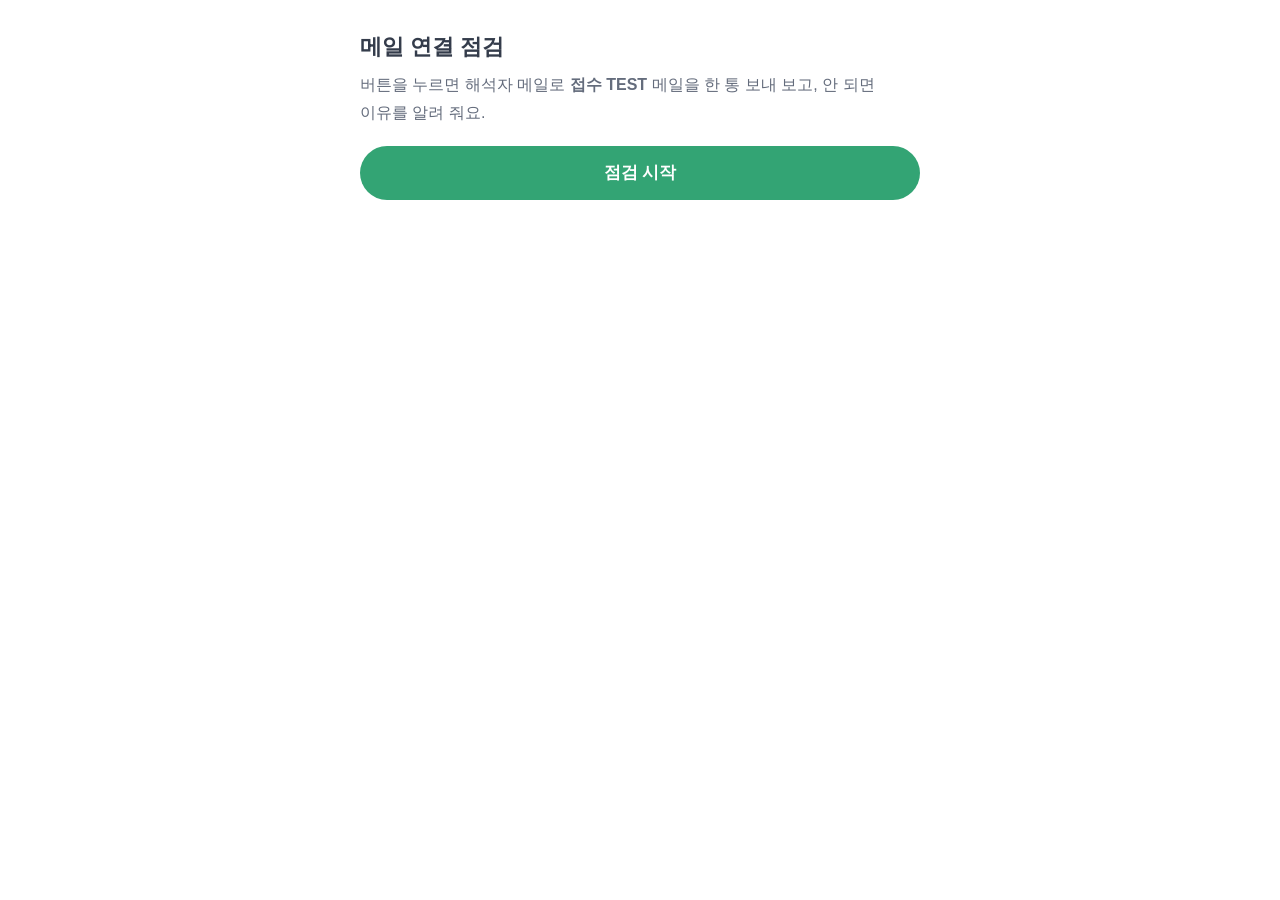
==== mailtest.html @ 952b4629 "Create mailtest.html" ====
<!doctype html>
<html lang="ko">
<head>
<meta charset="utf-8">
<meta name="viewport" content="width=device-width, initial-scale=1">
<meta name="robots" content="noindex, nofollow">
<title>메일 연결 점검</title>
<style>
body{font-family:-apple-system,BlinkMacSystemFont,"Apple SD Gothic Neo","Malgun Gothic",sans-serif;max-width:560px;margin:0 auto;padding:28px 18px 60px;color:#343C4B;line-height:1.7;word-break:keep-all}
h1{font-size:22px;margin:0 0 6px}
p.sub{color:#646C7C;margin:0 0 20px}
button{width:100%;min-height:54px;border:0;border-radius:999px;background:#33A474;color:#fff;font-size:17px;font-weight:800}
button:disabled{opacity:.6}
.box{margin-top:16px;border-radius:12px;padding:14px 16px;background:#F5F6F8;font-size:15px}
.ok{background:#E6F6EE}.bad{background:#FDECEC}
.box b{display:block;margin-bottom:4px}
code{font-size:12px;word-break:break-all;color:#646C7C}
</style>
</head>
<body>
<!-- 메일이 안 올 때 원인 찾는 페이지. 버튼 누르면 테스트 메일을 한 통 보내 봄 -->
<h1>메일 연결 점검</h1>
<p class="sub">버튼을 누르면 해석자 메일로 <b>접수 TEST</b> 메일을 한 통 보내 보고, 안 되면 이유를 알려 줘요.</p>
<button id="go" type="button">점검 시작</button>
<div id="out"></div>
<script>
(function(){
var out = document.getElementById("out"), go = document.getElementById("go");
function add(cls, title, msg){ var d = document.createElement("div"); d.className = "box " + cls; d.innerHTML = "<b>" + title + "</b>" + msg; out.appendChild(d); }
go.onclick = function(){
  out.innerHTML = ""; go.disabled = true; go.textContent = "점검 중…";
  var url = "";
  // 1. script.js에서 MAIL_URL 읽기 (새로고침 캐시 무시)
  fetch("script.js?t=" + Date.now(), {cache:"no-store"}).then(function(r){ return r.text(); }).then(function(js){
    var m = js.match(/var MAIL_URL = "([^"]*)"/);
    url = m ? m[1] : "";
    if(!url) throw {stop:true, t:"script.js에 MAIL_URL이 비어 있어요", m:"script.js의 <b>var MAIL_URL = \"\";</b> 따옴표 사이에 Apps Script 웹 앱 주소를 넣고 커밋해 주세요."};
    if(!/^https:\/\/script\.google\.com\/macros\/s\/[^/]+\/exec$/.test(url)) throw {stop:true, t:"MAIL_URL 주소 모양이 이상해요", m:"<code>" + url.replace(/</g,"&lt;") + "</code><br>https://script.google.com/macros/s/…/exec 처럼 <b>/exec</b>로 끝나는 주소여야 해요. (/dev로 끝나는 주소는 안 돼요)"};
    add("ok", "1. 주소 확인 ✓", "<code>" + url + "</code>");
    // 2. 테스트 메일 보내기
    return fetch(url, {method:"POST", headers:{"Content-Type":"text/plain;charset=utf-8"}, body:JSON.stringify({
      rid:"TEST", subject:"[사랑의 삼각형] 접수 TEST · 메일 연결 점검",
      text:"메일 연결 점검으로 보낸 메일이에요. 이 메일이 왔다면 설정이 끝난 거예요.\n" + location.href,
      html:"<p>메일 연결 점검으로 보낸 메일이에요. 이 메일이 왔다면 설정이 끝난 거예요.</p>",
      link: location.href.split("#")[0]
    })}).catch(function(){
      throw {stop:true, t:"Apps Script에 연결하지 못했어요", m:"거의 항상 <b>배포 설정</b> 문제예요.<br>Apps Script에서 <b>배포 → 배포 관리 → ✏️ 연필</b>을 눌러<br>· 다음 사용자 인증 정보로 실행: <b>나</b><br>· 액세스 권한이 있는 사용자: <b>모든 사용자</b> (\"Google 계정이 있는 모든 사용자\" 말고 그냥 <b>모든 사용자</b>)<br>로 되어 있는지 확인하고, 버전을 <b>새 버전</b>으로 골라 <b>배포</b>해 주세요."};
    });
  }).then(function(r){ return r.text(); }).then(function(t){
    var j; try{ j = JSON.parse(t); }catch(e){
      throw {stop:true, t:"Apps Script가 이상한 답을 줬어요", m:"배포 설정의 액세스 권한을 <b>모든 사용자</b>로 바꾸고 새 버전으로 배포해 주세요.<br><code>" + t.slice(0,200).replace(/</g,"&lt;") + "</code>"};
    }
    if(j.ok){
      add("ok", "2. 테스트 메일 보냄 ✓", "해석자 메일함에 <b>[사랑의 삼각형] 접수 TEST</b> 메일이 왔는지 확인해 주세요. 안 보이면 <b>스팸함</b>을 봐 주세요.<br>오늘 남은 발송 횟수: " + j.left + "통<br><br>그래도 안 오면 Code.gs의 <b>TO</b> 메일 주소가 맞는지 확인해 주세요. (TO를 고쳤다면 꼭 <b>새 버전</b>으로 다시 배포해야 해요)");
      return;
    }
    var e = String(j.error || ""), why;
    if(/bad request|not pdf|too large/.test(e)) why = "Apps Script에 <b>예전 Code.gs</b>가 배포되어 있어요. Code.gs를 새 파일로 통째로 바꿔 붙여 넣고, TO를 해석자 메일로 적은 뒤 <b>배포 → 배포 관리 → ✏️ 연필 → 버전: 새 버전 → 배포</b>를 눌러 주세요.";
    else if(/quota|Service invoked too many times|한도/i.test(e)) why = "오늘 보낼 수 있는 메일 수(약 100통)를 다 썼어요. 내일 다시 되거나, 다른 구글 계정으로 Apps Script를 하나 더 만들어 주세요.";
    else if(/Invalid email|잘못된 이메일/i.test(e)) why = "Code.gs의 <b>TO</b> 메일 주소가 잘못됐어요. 고친 뒤 새 버전으로 다시 배포해 주세요.";
    else if(/permission|authoriz|권한/i.test(e)) why = "메일 보내기 권한을 아직 허락하지 않았어요. Apps Script 편집기에서 <b>test</b> 함수를 한 번 실행하고 권한을 허용한 뒤, 새 버전으로 다시 배포해 주세요.";
    else why = "아래 오류 내용을 그대로 알려 주세요.";
    add("bad", "2. 메일을 보내지 못했어요", why + "<br><code>" + e.replace(/</g,"&lt;") + "</code>");
  }).catch(function(x){
    if(x && x.stop) add("bad", x.t, x.m);
    else add("bad", "점검 중 오류", "<code>" + String(x).replace(/</g,"&lt;") + "</code>");
  }).then(function(){ go.disabled = false; go.textContent = "다시 점검"; });
};
})();
</script>
</body>
</html>
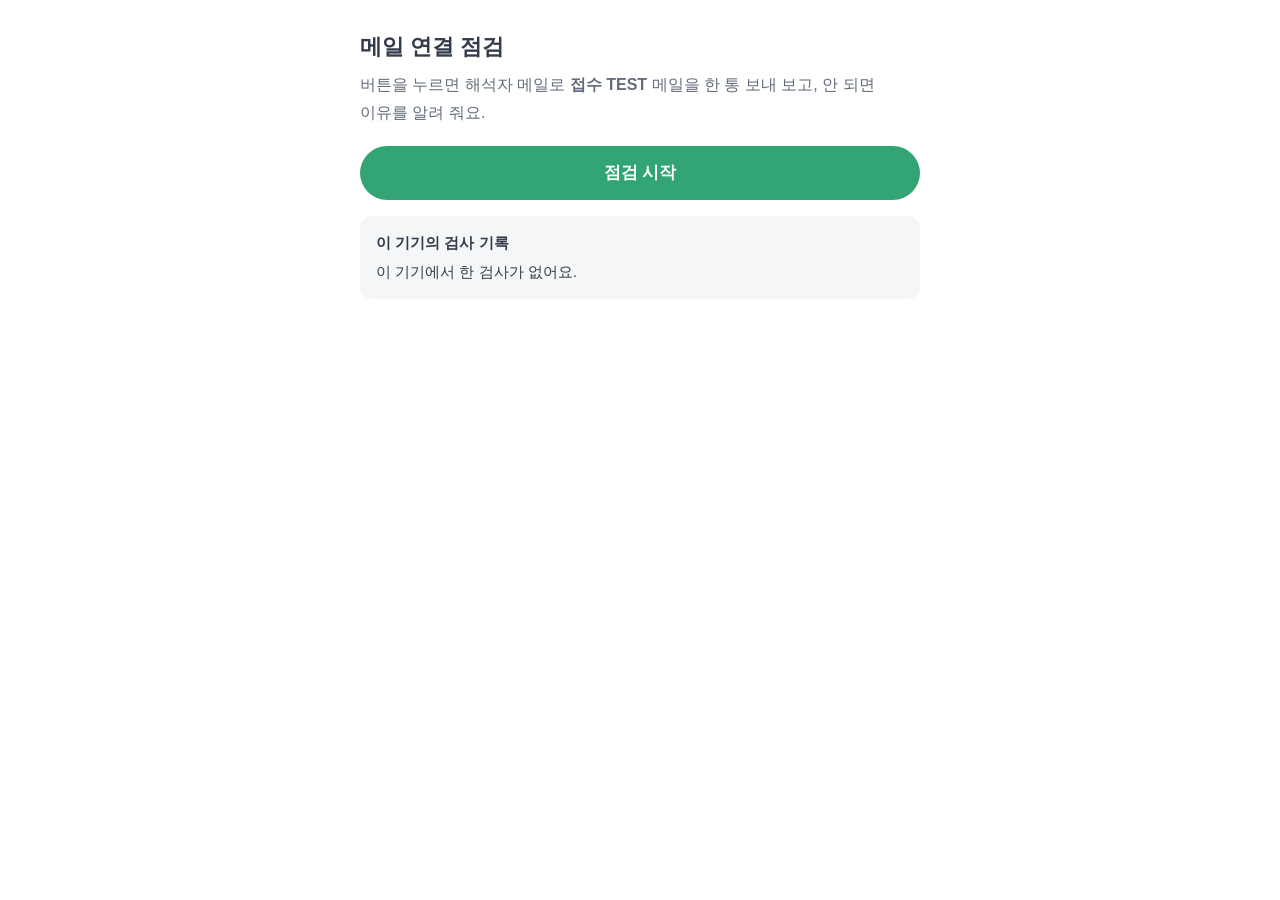
==== commit bd3c28d2: "Update 4 files" ====
--- a/mailtest.html
+++ b/mailtest.html
@@ -23,10 +23,21 @@
 <p class="sub">버튼을 누르면 해석자 메일로 <b>접수 TEST</b> 메일을 한 통 보내 보고, 안 되면 이유를 알려 줘요.</p>
 <button id="go" type="button">점검 시작</button>
 <div id="out"></div>
+<div id="last"></div>
 <script>
 (function(){
 var out = document.getElementById("out"), go = document.getElementById("go");
 function add(cls, title, msg){ var d = document.createElement("div"); d.className = "box " + cls; d.innerHTML = "<b>" + title + "</b>" + msg; out.appendChild(d); }
+// 이 기기에서 검사 끝났을 때 메일 보낸 마지막 기록
+(function(){
+  var st; try{ st = JSON.parse(localStorage.getItem("sternberg-love-v2")); }catch(e){}
+  var L = st && st.mailLog, el = document.getElementById("last");
+  if(!st){ el.innerHTML = '<div class="box"><b>이 기기의 검사 기록</b>이 기기에서 한 검사가 없어요.</div>'; return; }
+  var t = L ? new Date(L.at).toLocaleString("ko-KR") : "";
+  el.innerHTML = '<div class="box ' + (L ? (L.ok ? "ok" : "bad") : "") + '"><b>이 기기에서 마지막으로 한 검사 (접수 ' + (st.rid || "?") + ')</b>' +
+    (!L ? "메일을 보낸 기록이 없어요. 검사 페이지가 예전 파일로 열렸을 수 있어요. 검사 페이지를 새로고침한 뒤 다시 해 보세요."
+        : L.ok ? t + " 해석자에게 보냈어요." : t + " 보내지 못했어요.<br><code>" + String(L.err).replace(/</g,"&lt;") + "</code>") + '</div>';
+})();
 go.onclick = function(){
   out.innerHTML = ""; go.disabled = true; go.textContent = "점검 중…";
   var url = "";
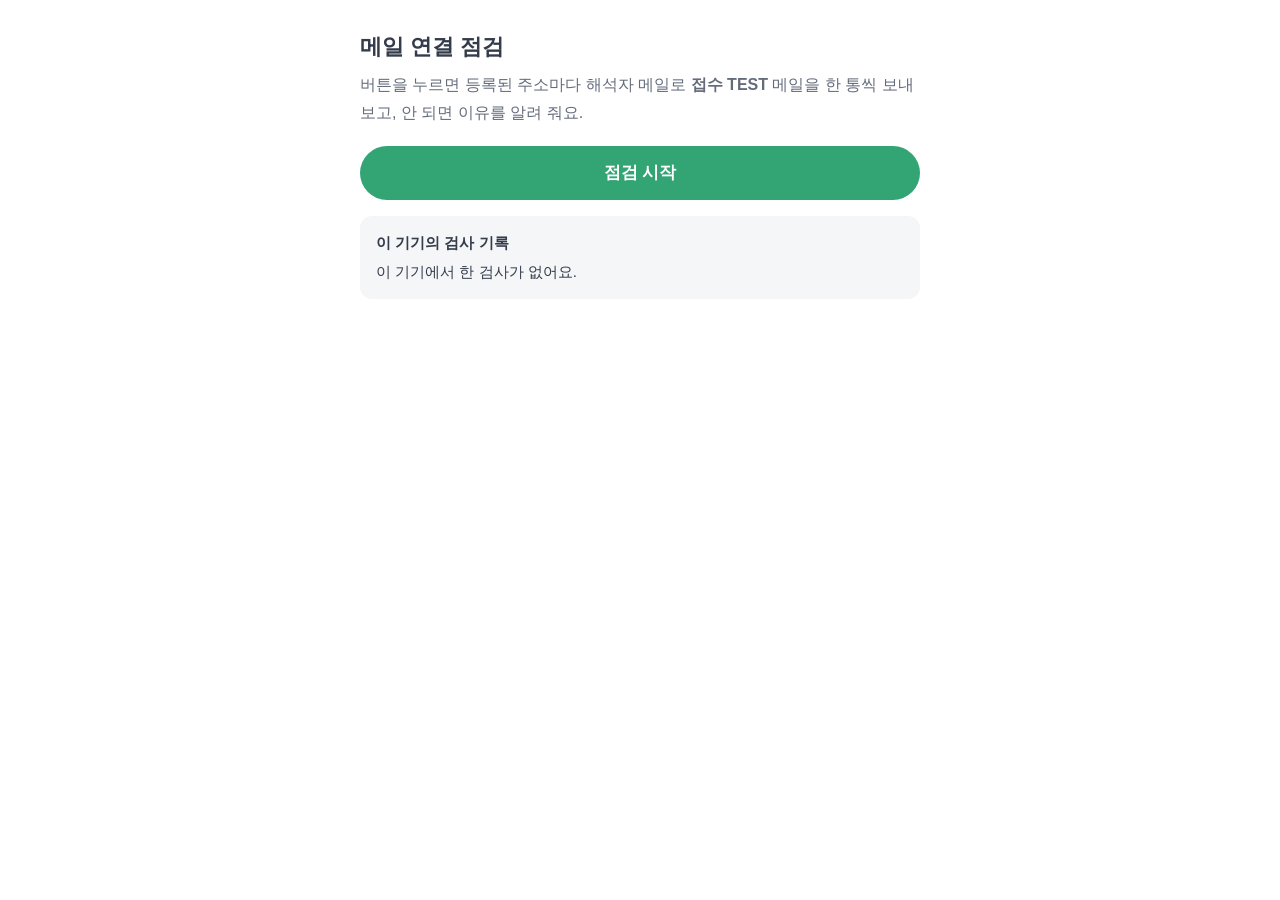
==== commit 65bd18eb: "Update mailtest.html" ====
--- a/mailtest.html
+++ b/mailtest.html
@@ -18,9 +18,9 @@
 </style>
 </head>
 <body>
-<!-- 메일이 안 올 때 원인 찾는 페이지. 버튼 누르면 테스트 메일을 한 통 보내 봄 -->
+<!-- 메일이 안 올 때 원인 찾는 페이지. 버튼 누르면 script.js의 MAIL_URLS 주소마다 테스트 메일을 한 통씩 보내 봄 -->
 <h1>메일 연결 점검</h1>
-<p class="sub">버튼을 누르면 해석자 메일로 <b>접수 TEST</b> 메일을 한 통 보내 보고, 안 되면 이유를 알려 줘요.</p>
+<p class="sub">버튼을 누르면 등록된 주소마다 해석자 메일로 <b>접수 TEST</b> 메일을 한 통씩 보내 보고, 안 되면 이유를 알려 줘요.</p>
 <button id="go" type="button">점검 시작</button>
 <div id="out"></div>
 <div id="last"></div>
@@ -36,42 +36,61 @@
   var t = L ? new Date(L.at).toLocaleString("ko-KR") : "";
   el.innerHTML = '<div class="box ' + (L ? (L.ok ? "ok" : "bad") : "") + '"><b>이 기기에서 마지막으로 한 검사 (접수 ' + (st.rid || "?") + ')</b>' +
     (!L ? "메일을 보낸 기록이 없어요. 검사 페이지가 예전 파일로 열렸을 수 있어요. 검사 페이지를 새로고침한 뒤 다시 해 보세요."
-        : L.ok ? t + " 해석자에게 보냈어요." : t + " 보내지 못했어요.<br><code>" + String(L.err).replace(/</g,"&lt;") + "</code>") + '</div>';
+        : L.ok ? t + " 해석자에게 보냈어요." + (L.via ? " (" + L.via + "번 주소로)" : "") : t + " 보내지 못했어요.<br><code>" + String(L.err).replace(/</g,"&lt;") + "</code>") + '</div>';
 })();
+// 오류 내용 보고 이유 설명
+function why(e){
+  if(/bad request|not pdf|too large/.test(e)) return "이 주소의 Apps Script에 <b>예전 Code.gs</b>가 배포되어 있어요. Code.gs를 새 파일로 통째로 바꿔 붙여 넣고, TO를 해석자 메일로 적은 뒤 <b>배포 → 배포 관리 → ✏️ 연필 → 버전: 새 버전 → 배포</b>를 눌러 주세요.";
+  if(/quota|Service invoked too many times|한도/i.test(e)) return "이 계정은 오늘 보낼 수 있는 메일 수(약 100통)를 다 썼어요. 다른 주소가 있으면 검사할 때 자동으로 그 주소로 넘어가요.";
+  if(/Invalid email|잘못된 이메일/i.test(e)) return "이 주소의 Code.gs <b>TO</b> 메일 주소가 잘못됐어요. 고친 뒤 새 버전으로 다시 배포해 주세요.";
+  if(/permission|authoriz|권한/i.test(e)) return "메일 보내기 권한을 아직 허락하지 않았어요. 이 계정의 Apps Script 편집기에서 <b>test</b> 함수를 한 번 실행하고 권한을 허용한 뒤, 새 버전으로 다시 배포해 주세요.";
+  return "아래 오류 내용을 그대로 알려 주세요.";
+}
+var DEPLOY = "거의 항상 <b>배포 설정</b> 문제예요.<br>이 주소를 만든 계정의 Apps Script에서 <b>배포 → 배포 관리 → ✏️ 연필</b>을 눌러<br>· 다음 사용자 인증 정보로 실행: <b>나</b><br>· 액세스 권한이 있는 사용자: <b>모든 사용자</b> (\"Google 계정이 있는 모든 사용자\" 말고 그냥 <b>모든 사용자</b>)<br>로 되어 있는지 확인하고, 버전을 <b>새 버전</b>으로 골라 <b>배포</b>해 주세요.";
+// 주소 하나에 테스트 메일 보내 보기. 결과 상자 하나를 그림
+function testOne(url, no){
+  var name = (no+1) + "번 주소";
+  return fetch(url, {method:"POST", headers:{"Content-Type":"text/plain;charset=utf-8"}, body:JSON.stringify({
+    rid:"TEST", subject:"[사랑의 삼각형] 접수 TEST · 메일 연결 점검 ("+name+")",
+    text:"메일 연결 점검으로 보낸 메일이에요 ("+name+"). 이 메일이 왔다면 이 주소는 설정이 끝난 거예요.\n" + location.href,
+    html:"<p>메일 연결 점검으로 보낸 메일이에요 (<b>"+name+"</b>). 이 메일이 왔다면 이 주소는 설정이 끝난 거예요.</p>",
+    link: location.href.split("#")[0]
+  })}).then(function(r){ return r.text(); }, function(){ throw {t:name+": Apps Script에 연결하지 못했어요", m:DEPLOY}; })
+  .then(function(t){
+    var j; try{ j = JSON.parse(t); }catch(e){
+      throw {t:name+": Apps Script가 이상한 답을 줬어요", m:"배포 설정의 액세스 권한을 <b>모든 사용자</b>로 바꾸고 새 버전으로 배포해 주세요.<br><code>" + t.slice(0,200).replace(/</g,"&lt;") + "</code>"};
+    }
+    if(j.ok){ add("ok", name+" ✓ 테스트 메일 보냄", "<code>"+url+"</code><br>메일 제목: <b>[사랑의 삼각형] 접수 TEST · 메일 연결 점검 ("+name+")</b>"+(j.left != null ? "<br>이 계정의 오늘 남은 발송 횟수: " + j.left + "통" : "")); return true; }
+    var e = String(j.error || "");
+    throw {t:name+": 메일을 보내지 못했어요", m:why(e) + "<br><code>" + e.replace(/</g,"&lt;") + "</code>"};
+  }).catch(function(x){
+    add("bad", x && x.t || name+": 점검 중 오류", (x && x.m || "<code>" + String(x).replace(/</g,"&lt;") + "</code>") + "<br><code>" + url + "</code>");
+    return false;
+  });
+}
 go.onclick = function(){
   out.innerHTML = ""; go.disabled = true; go.textContent = "점검 중…";
-  var url = "";
-  // 1. script.js에서 MAIL_URL 읽기 (새로고침 캐시 무시)
+  // 1. script.js에서 MAIL_URLS 목록 읽기 (새로고침 캐시 무시). 주석 처리된 줄(//로 시작)은 뺌
   fetch("script.js?t=" + Date.now(), {cache:"no-store"}).then(function(r){ return r.text(); }).then(function(js){
-    var m = js.match(/var MAIL_URL = "([^"]*)"/);
-    url = m ? m[1] : "";
-    if(!url) throw {stop:true, t:"script.js에 MAIL_URL이 비어 있어요", m:"script.js의 <b>var MAIL_URL = \"\";</b> 따옴표 사이에 Apps Script 웹 앱 주소를 넣고 커밋해 주세요."};
-    if(!/^https:\/\/script\.google\.com\/macros\/s\/[^/]+\/exec$/.test(url)) throw {stop:true, t:"MAIL_URL 주소 모양이 이상해요", m:"<code>" + url.replace(/</g,"&lt;") + "</code><br>https://script.google.com/macros/s/…/exec 처럼 <b>/exec</b>로 끝나는 주소여야 해요. (/dev로 끝나는 주소는 안 돼요)"};
-    add("ok", "1. 주소 확인 ✓", "<code>" + url + "</code>");
-    // 2. 테스트 메일 보내기
-    return fetch(url, {method:"POST", headers:{"Content-Type":"text/plain;charset=utf-8"}, body:JSON.stringify({
-      rid:"TEST", subject:"[사랑의 삼각형] 접수 TEST · 메일 연결 점검",
-      text:"메일 연결 점검으로 보낸 메일이에요. 이 메일이 왔다면 설정이 끝난 거예요.\n" + location.href,
-      html:"<p>메일 연결 점검으로 보낸 메일이에요. 이 메일이 왔다면 설정이 끝난 거예요.</p>",
-      link: location.href.split("#")[0]
-    })}).catch(function(){
-      throw {stop:true, t:"Apps Script에 연결하지 못했어요", m:"거의 항상 <b>배포 설정</b> 문제예요.<br>Apps Script에서 <b>배포 → 배포 관리 → ✏️ 연필</b>을 눌러<br>· 다음 사용자 인증 정보로 실행: <b>나</b><br>· 액세스 권한이 있는 사용자: <b>모든 사용자</b> (\"Google 계정이 있는 모든 사용자\" 말고 그냥 <b>모든 사용자</b>)<br>로 되어 있는지 확인하고, 버전을 <b>새 버전</b>으로 골라 <b>배포</b>해 주세요."};
+    var m = js.match(/var MAIL_URLS = \[([\s\S]*?)\]/);
+    if(!m) throw {stop:true, t:"script.js에서 MAIL_URLS를 못 찾았어요", m:"script.js 맨 위에 <b>var MAIL_URLS = [ … ]</b> 목록이 있는지 확인해 주세요."};
+    var urls = [];
+    m[1].split("\n").forEach(function(line){
+      if(/^\s*\/\//.test(line)) return;
+      var u = line.match(/"([^"]*)"/); if(u && u[1].indexOf("script.google.com") >= 0) urls.push(u[1]);
     });
-  }).then(function(r){ return r.text(); }).then(function(t){
-    var j; try{ j = JSON.parse(t); }catch(e){
-      throw {stop:true, t:"Apps Script가 이상한 답을 줬어요", m:"배포 설정의 액세스 권한을 <b>모든 사용자</b>로 바꾸고 새 버전으로 배포해 주세요.<br><code>" + t.slice(0,200).replace(/</g,"&lt;") + "</code>"};
-    }
-    if(j.ok){
-      add("ok", "2. 테스트 메일 보냄 ✓", "해석자 메일함에 <b>[사랑의 삼각형] 접수 TEST</b> 메일이 왔는지 확인해 주세요. 안 보이면 <b>스팸함</b>을 봐 주세요.<br>오늘 남은 발송 횟수: " + j.left + "통<br><br>그래도 안 오면 Code.gs의 <b>TO</b> 메일 주소가 맞는지 확인해 주세요. (TO를 고쳤다면 꼭 <b>새 버전</b>으로 다시 배포해야 해요)");
-      return;
-    }
-    var e = String(j.error || ""), why;
-    if(/bad request|not pdf|too large/.test(e)) why = "Apps Script에 <b>예전 Code.gs</b>가 배포되어 있어요. Code.gs를 새 파일로 통째로 바꿔 붙여 넣고, TO를 해석자 메일로 적은 뒤 <b>배포 → 배포 관리 → ✏️ 연필 → 버전: 새 버전 → 배포</b>를 눌러 주세요.";
-    else if(/quota|Service invoked too many times|한도/i.test(e)) why = "오늘 보낼 수 있는 메일 수(약 100통)를 다 썼어요. 내일 다시 되거나, 다른 구글 계정으로 Apps Script를 하나 더 만들어 주세요.";
-    else if(/Invalid email|잘못된 이메일/i.test(e)) why = "Code.gs의 <b>TO</b> 메일 주소가 잘못됐어요. 고친 뒤 새 버전으로 다시 배포해 주세요.";
-    else if(/permission|authoriz|권한/i.test(e)) why = "메일 보내기 권한을 아직 허락하지 않았어요. Apps Script 편집기에서 <b>test</b> 함수를 한 번 실행하고 권한을 허용한 뒤, 새 버전으로 다시 배포해 주세요.";
-    else why = "아래 오류 내용을 그대로 알려 주세요.";
-    add("bad", "2. 메일을 보내지 못했어요", why + "<br><code>" + e.replace(/</g,"&lt;") + "</code>");
+    if(!urls.length) throw {stop:true, t:"MAIL_URLS에 주소가 없어요", m:"script.js의 <b>MAIL_URLS</b> 목록에 Apps Script 웹 앱 주소를 넣고 커밋해 주세요."};
+    var bad = urls.filter(function(u){ return !/^https:\/\/script\.google\.com\/macros\/s\/[^/]+\/exec$/.test(u); });
+    if(bad.length) throw {stop:true, t:"주소 모양이 이상해요", m:bad.map(function(u){ return "<code>" + u.replace(/</g,"&lt;") + "</code>"; }).join("<br>") + "<br>https://script.google.com/macros/s/…/exec 처럼 <b>/exec</b>로 끝나는 주소여야 해요. (/dev로 끝나는 주소는 안 돼요)"};
+    add("ok", "주소 " + urls.length + "개 확인 ✓", "검사할 때는 1번부터 보내고, 한도가 끝나거나 실패하면 다음 주소로 넘어가요. 아래에서 주소마다 테스트 메일을 한 통씩 보내 볼게요.");
+    // 2. 주소마다 차례로 테스트 메일 보내기
+    var okN = 0, chain = Promise.resolve();
+    urls.forEach(function(u, i){ chain = chain.then(function(){ return testOne(u, i).then(function(ok){ if(ok) okN++; }); }); });
+    return chain.then(function(){
+      add(okN === urls.length ? "ok" : (okN ? "" : "bad"), "결과: " + urls.length + "개 중 " + okN + "개 성공",
+        "해석자 메일함에 <b>접수 TEST</b> 메일이 성공한 주소 수만큼 왔는지 확인해 주세요. 안 보이면 <b>스팸함</b>을 봐 주세요.<br>안 온 주소가 있으면 그 계정 Code.gs의 <b>TO</b> 메일 주소를 확인해 주세요. (TO를 고쳤다면 꼭 <b>새 버전</b>으로 다시 배포해야 해요)" +
+        (urls.length > 1 ? "<br>한도는 구글 계정마다 따로예요. 주소들이 모두 <b>서로 다른 구글 계정</b>에서 만든 건지도 확인해 주세요." : ""));
+    });
   }).catch(function(x){
     if(x && x.stop) add("bad", x.t, x.m);
     else add("bad", "점검 중 오류", "<code>" + String(x).replace(/</g,"&lt;") + "</code>");
